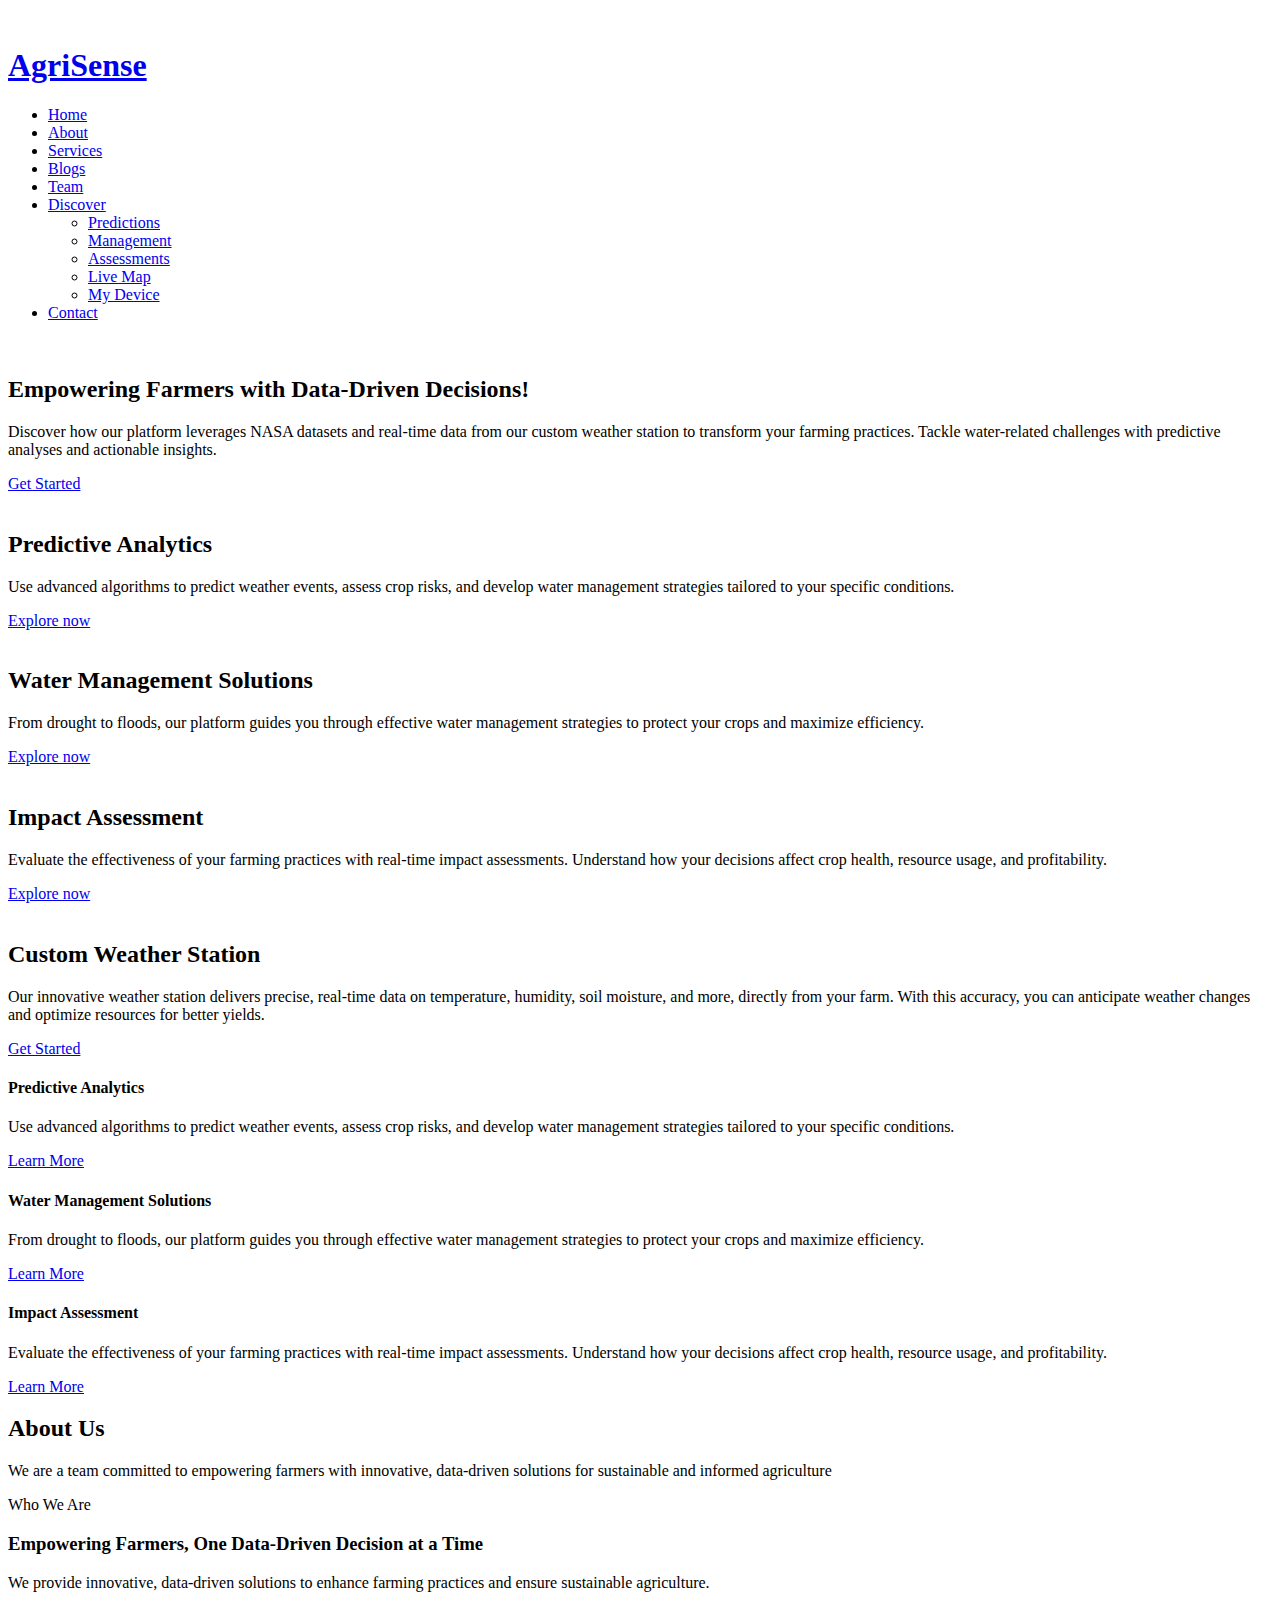
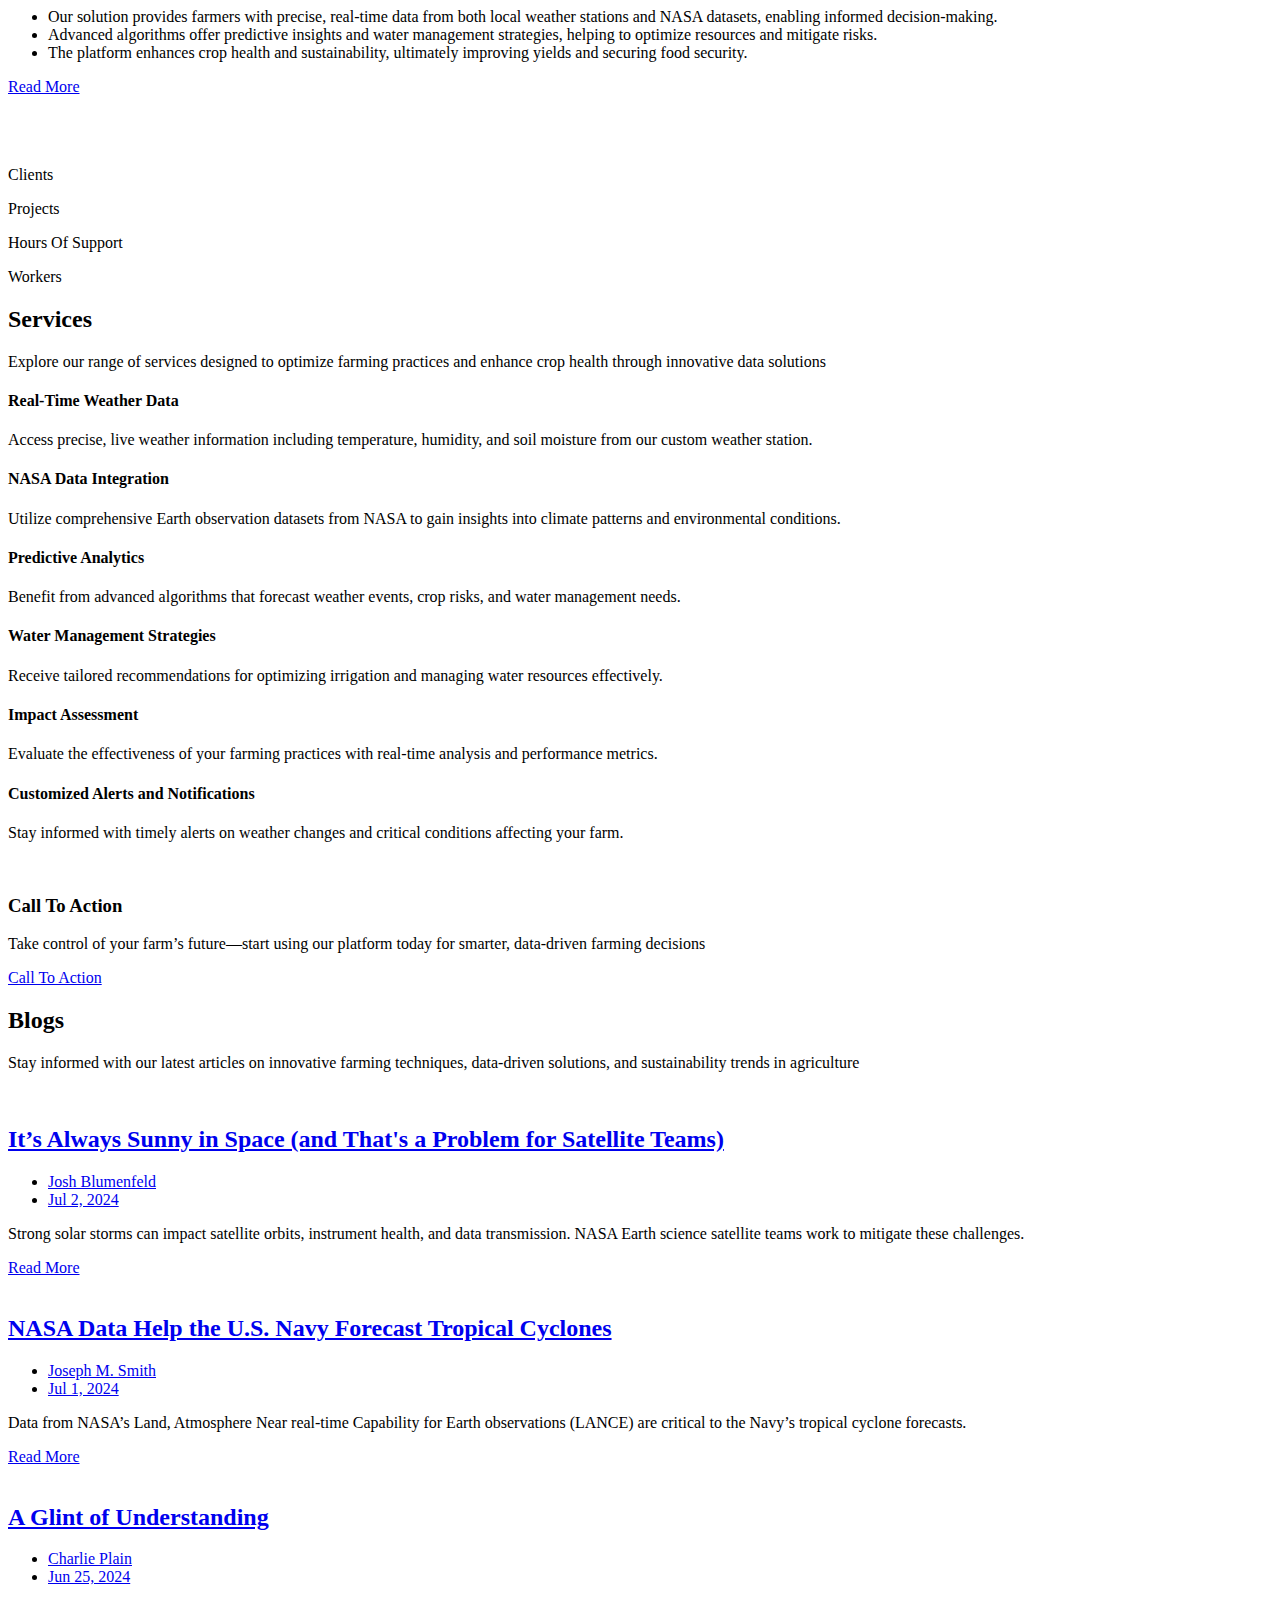
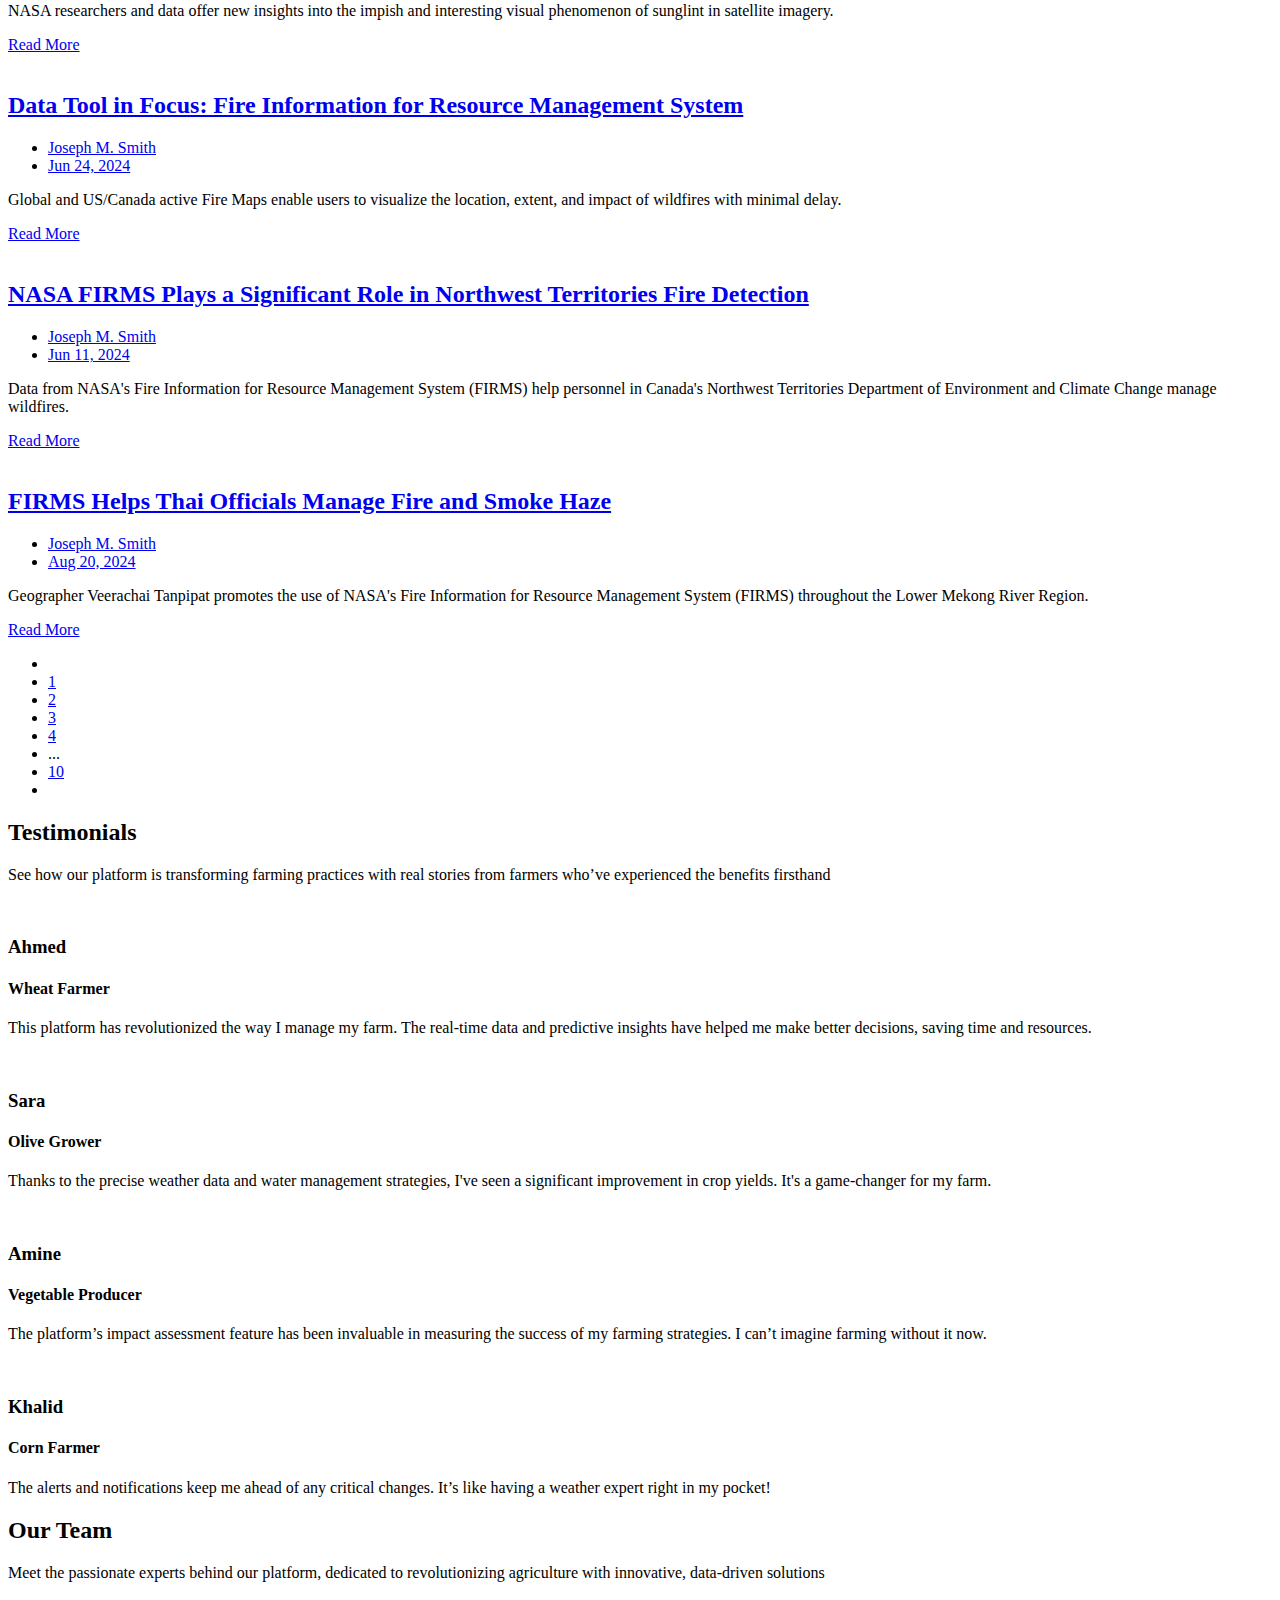
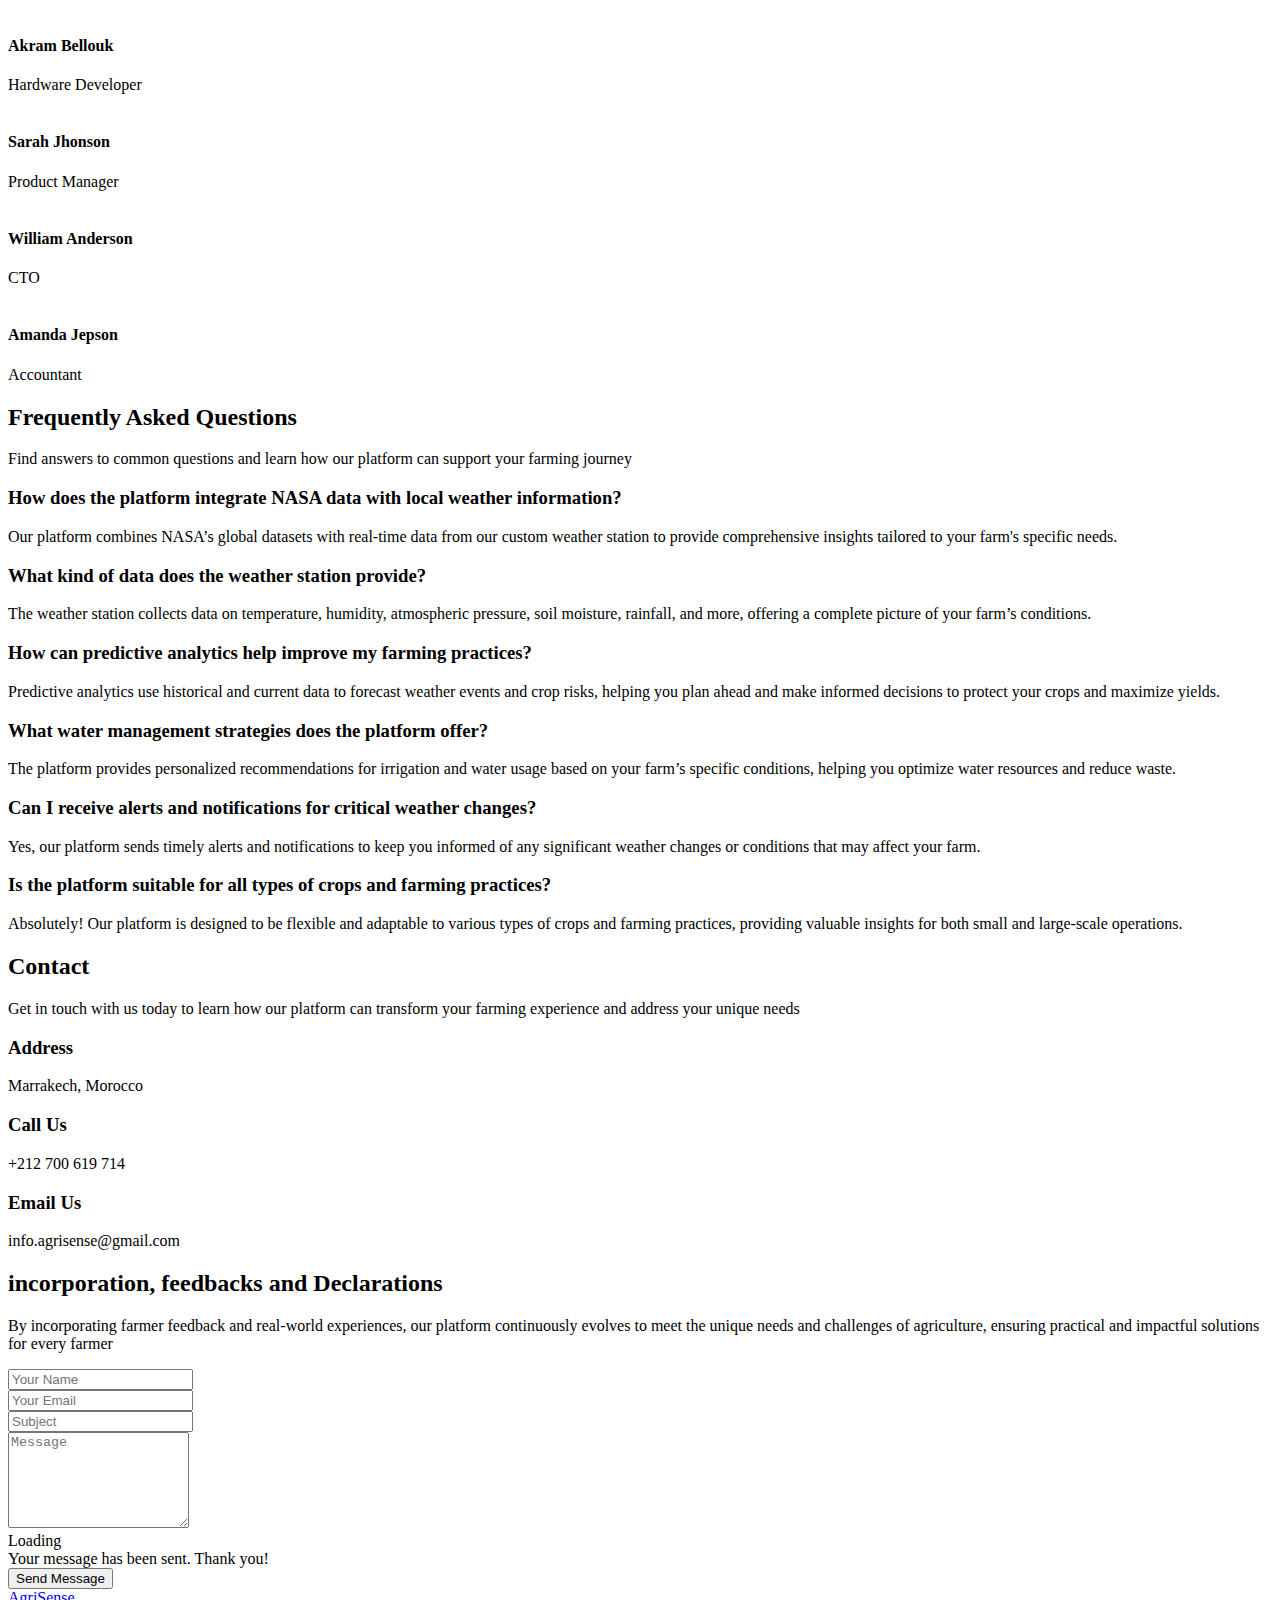
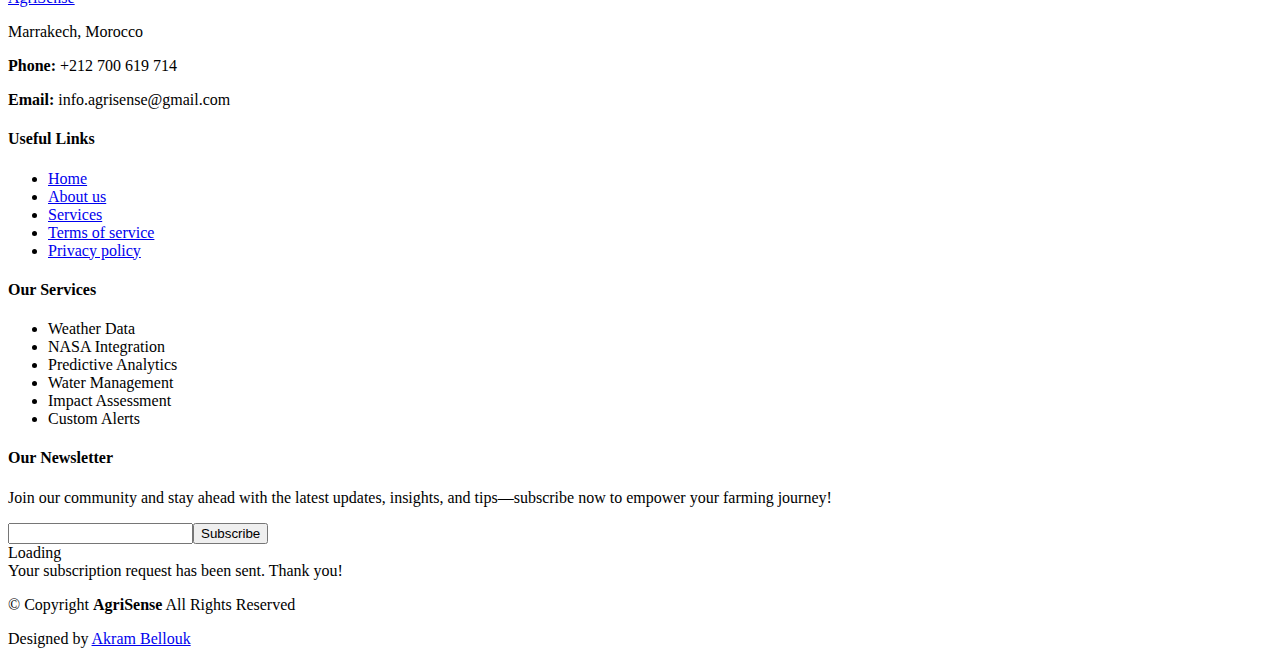
==== index.html @ b528f9bb "Add files via upload" ====
<!DOCTYPE html>
<html lang="en">

<head>
  <meta charset="utf-8">
  <meta content="width=device-width, initial-scale=1.0" name="viewport">
  <title>AgriSense</title>
  <meta name="description" content="">
  <meta name="keywords" content="">

  <!-- Favicons -->
  <link href="assets/img/favicon.png" rel="icon">
  <link href="assets/img/apple-touch-icon.png" rel="apple-touch-icon">

  <!-- Fonts -->
  <link href="https://fonts.googleapis.com" rel="preconnect">
  <link href="https://fonts.gstatic.com" rel="preconnect" crossorigin>
  <link href="https://fonts.googleapis.com/css2?family=Roboto:ital,wght@0,100;0,300;0,400;0,500;0,700;0,900;1,100;1,300;1,400;1,500;1,700;1,900&family=Poppins:ital,wght@0,100;0,200;0,300;0,400;0,500;0,600;0,700;0,800;0,900;1,100;1,200;1,300;1,400;1,500;1,600;1,700;1,800;1,900&family=Raleway:ital,wght@0,100;0,200;0,300;0,400;0,500;0,600;0,700;0,800;0,900;1,100;1,200;1,300;1,400;1,500;1,600;1,700;1,800;1,900&display=swap" rel="stylesheet">

  <!-- Vendor CSS Files -->
  <link href="assets/vendor/bootstrap/css/bootstrap.min.css" rel="stylesheet">
  <link href="assets/vendor/bootstrap-icons/bootstrap-icons.css" rel="stylesheet">
  <link href="assets/vendor/aos/aos.css" rel="stylesheet">
  <link href="assets/vendor/glightbox/css/glightbox.min.css" rel="stylesheet">
  <link href="assets/vendor/swiper/swiper-bundle.min.css" rel="stylesheet">

  <!-- Main CSS File -->
  <link href="assets/css/main.css" rel="stylesheet">

  <!-- =======================================================
  * Template Name: BizPage
  * Template URL: https://bootstrapmade.com/bizpage-bootstrap-business-template/
  * Updated: Aug 07 2024 with Bootstrap v5.3.3
  * Author: BootstrapMade.com
  * License: https://bootstrapmade.com/license/
  ======================================================== -->
</head>

<body class="index-page">

  <header id="header" class="header d-flex align-items-center fixed-top">
    <div class="container-fluid container-xl position-relative d-flex align-items-center justify-content-between">

      <a href="index.html" class="logo d-flex align-items-center">
        <!-- Uncomment the line below if you also wish to use an image logo -->
        <img src="assets/img/logo.png" alt="">
        <h1 class="sitename">AgriSense</h1>
      </a>

      <nav id="navmenu" class="navmenu">
        <ul>
          <li><a href="#hero" class="active">Home</a></li>
          <li><a href="#about">About</a></li>
          <li><a href="servicesde.html">Services</a></li>
          <li><a href="#blog">Blogs</a></li>
          <li><a href="#team">Team</a></li>
          <li class="dropdown"><a href="#"><span>Discover</span> <i class="bi bi-chevron-down toggle-dropdown"></i></a>
            <ul>
              <li><a href="portfolio-details.html">Predictions</a></li>          
              <li><a href="starter.html">Management</a></li>
              <li><a href="test.html">Assessments</a></li>
              <li><a href="service-details.html">Live Map</a></li>
              <li><a href="blog.html">My Device</a></li>
            </ul>
          </li>
          <li><a href="#contact">Contact</a></li>
        </ul>
        <i class="mobile-nav-toggle d-xl-none bi bi-list"></i>
      </nav>

    </div>
  </header>

  <main class="main">

    <!-- Hero Section -->
    <section id="hero" class="hero section dark-background">

      <div id="hero-carousel" class="carousel slide carousel-fade" data-bs-ride="carousel" data-bs-interval="5000">

        <div class="carousel-item active">
          <img src="assets/img/hero-carousel/hero-carousel-1.jpg" alt="">
          <div class="carousel-container">
            <h2>Empowering Farmers with Data-Driven Decisions!</h2>
            <p>Discover how our platform leverages NASA datasets and real-time data from our custom weather station to transform your farming practices. Tackle water-related challenges with predictive analyses and actionable insights.</p>
            <a href="#about" class="btn-get-started">Get Started</a>
          </div>
        </div><!-- End Carousel Item -->

        <div class="carousel-item">
          <img src="assets/img/hero-carousel/hero-carousel-13.jpg" alt="">
          <div class="carousel-container">
            <h2>Predictive Analytics</h2>
            <p>Use advanced algorithms to predict weather events, assess crop risks, and develop water management strategies tailored to your specific conditions.</p>
            <a href="portfolio-details.html" class="btn-get-started">Explore now</a>
          </div>
        </div><!-- End Carousel Item -->

        <div class="carousel-item">
          <img src="assets/img/hero-carousel/hero-carousel-14.jpg" alt="">
          <div class="carousel-container">
            <h2>Water Management Solutions</h2>
            <p>From drought to floods, our platform guides you through effective water management strategies to protect your crops and maximize efficiency.</p>
            <a href="starter.html" class="btn-get-started">Explore now</a>
          </div>
        </div><!-- End Carousel Item -->

        <div class="carousel-item">
          <img src="assets/img/hero-carousel/hero-carousel-15.jpg" alt="">
          <div class="carousel-container">
            <h2>Impact Assessment</h2>
            <p>Evaluate the effectiveness of your farming practices with real-time impact assessments. Understand how your decisions affect crop health, resource usage, and profitability.</p>
            <a href="test.html" class="btn-get-started">Explore now</a>
          </div>
        </div><!-- End Carousel Item -->


        <div class="carousel-item">
          <img src="assets/img/ag.jpg" alt="">
          <div class="carousel-container">
            <h2>Custom Weather Station</h2>
            <p>Our innovative weather station delivers precise, real-time data on temperature, humidity, soil moisture, and more, directly from your farm. With this accuracy, you can anticipate weather changes and optimize resources for better yields.</p>
            <a href="#featured-services" class="btn-get-started">Get Started</a>
          </div>
        </div><!-- End Carousel Item -->

        <a class="carousel-control-prev" href="#hero-carousel" role="button" data-bs-slide="prev">
          <span class="carousel-control-prev-icon bi bi-chevron-left" aria-hidden="true"></span>
        </a>

        <a class="carousel-control-next" href="#hero-carousel" role="button" data-bs-slide="next">
          <span class="carousel-control-next-icon bi bi-chevron-right" aria-hidden="true"></span>
        </a>

        <ol class="carousel-indicators"></ol>

      </div>

    </section><!-- /Hero Section -->

    <!-- Featured Services Section -->
    <section id="featured-services" class="featured-services section dark-background">

      <div class="container">

        <div class="row gy-4">

          <div class="col-lg-4 col-md-6 service-item d-flex" data-aos="fade-up" data-aos-delay="100">
            <div class="icon flex-shrink-0"><i class="bi bi-briefcase"></i></div>
            <div>
              <h4 class="title">Predictive Analytics</h4>
              <p class="description">Use advanced algorithms to predict weather events, assess crop risks, and develop water management strategies tailored to your specific conditions.</p>
              <a href="portfolio-details.html" class="readmore stretched-link"><span>Learn More</span><i class="bi bi-arrow-right"></i></a>
            </div>
          </div>
          <!-- End Service Item -->

          <div class="col-lg-4 col-md-6 service-item d-flex" data-aos="fade-up" data-aos-delay="250">
            <div class="icon flex-shrink-0"><i class="bi bi-card-checklist"></i></div>
            <div>
              <h4 class="title">Water Management Solutions</h4>
              <p class="description">From drought to floods, our platform guides you through effective water management strategies to protect your crops and maximize efficiency.</p>
              <a href="starter.html" class="readmore stretched-link"><span>Learn More</span><i class="far fa-calendar-check"></i></a>
            </div>
          </div><!-- End Service Item -->

          <div class="col-lg-4 col-md-6 service-item d-flex" data-aos="fade-up" data-aos-delay="350">
            <div class="icon flex-shrink-0"><i class="bi bi-bar-chart"></i></div>
            <div>
              <h4 class="title">Impact Assessment</h4>
              <p class="description">Evaluate the effectiveness of your farming practices with real-time impact assessments. Understand how your decisions affect crop health, resource usage, and profitability.</p>
              <a href="test.html" class="readmore stretched-link"><span>Learn More</span><i class="bi bi-arrow-right"></i></a>
            </div>
          </div><!-- End Service Item -->

        </div>

      </div>

    </section><!-- /Featured Services Section -->

    <!-- About Section -->
    <section id="about" class="about section">

      <!-- Section Title -->
      <div class="container section-title" data-aos="fade-up">
        <h2>About Us</h2>
        <p>We are a team committed to empowering farmers with innovative, data-driven solutions for sustainable and informed agriculture</p>
      </div><!-- End Section Title -->

      <div class="container">

        <div class="row gy-4">

          <div class="col-lg-6 content" data-aos="fade-up" data-aos-delay="100">
            <p class="who-we-are">Who We Are</p>
            <h3>Empowering Farmers, One Data-Driven Decision at a Time</h3>
            <p class="fst-italic">
              We provide innovative, data-driven solutions to enhance farming practices and ensure sustainable agriculture.
            </p>
            <ul>
              <li><i class="bi bi-check-circle"></i> <span>Our solution provides farmers with precise, real-time data from both local weather stations and NASA datasets, enabling informed decision-making.</span></li>
              <li><i class="bi bi-check-circle"></i> <span>Advanced algorithms offer predictive insights and water management strategies, helping to optimize resources and mitigate risks.</span></li>
              <li><i class="bi bi-check-circle"></i> <span>The platform enhances crop health and sustainability, ultimately improving yields and securing food security.</span></li>
            </ul>
            <a href="#" class="read-more"><span>Read More</span><i class="bi bi-arrow-right"></i></a>
          </div>

          <div class="col-lg-6 about-images" data-aos="fade-up" data-aos-delay="200">
            <div class="row gy-4">
              <div class="col-lg-6">
                <img src="assets/img/about-company-1.jpg" class="img-fluid" alt="">
              </div>
              <div class="col-lg-6">
                <div class="row gy-4">
                  <div class="col-lg-12">
                    <img src="assets/img/about-company-2.jpg" class="img-fluid" alt="">
                  </div>
                  <div class="col-lg-12">
                    <img src="assets/img/about-company-3.jpg" class="img-fluid" alt="">
                  </div>
                </div>
              </div>
            </div>

          </div>

        </div>

      </div>
    </section><!-- /About Section -->

    <!-- Stats Section -->
    <section id="stats" class="stats section light-background">

      <div class="container" data-aos="fade-up" data-aos-delay="100">

        <div class="row gy-4">

          <div class="col-lg-3 col-md-6">
            <div class="stats-item text-center w-100 h-100">
              <span data-purecounter-start="0" data-purecounter-end="1234" data-purecounter-duration="1" class="purecounter"></span>
              <p>Clients</p>
            </div>
          </div><!-- End Stats Item -->

          <div class="col-lg-3 col-md-6">
            <div class="stats-item text-center w-100 h-100">
              <span data-purecounter-start="0" data-purecounter-end="1" data-purecounter-duration="1" class="purecounter"></span>
              <p>Projects</p>
            </div>
          </div><!-- End Stats Item -->

          <div class="col-lg-3 col-md-6">
            <div class="stats-item text-center w-100 h-100">
              <span data-purecounter-start="0" data-purecounter-end="48" data-purecounter-duration="1" class="purecounter"></span>
              <p>Hours Of Support</p>
            </div>
          </div><!-- End Stats Item -->

          <div class="col-lg-3 col-md-6">
            <div class="stats-item text-center w-100 h-100">
              <span data-purecounter-start="0" data-purecounter-end="3" data-purecounter-duration="1" class="purecounter"></span>
              <p>Workers</p>
            </div>
          </div><!-- End Stats Item -->

        </div>

      </div>

    </section><!-- /Stats Section -->

    <!-- Services Section -->
    <section id="services" class="services section">

      <!-- Section Title -->
      <div class="container section-title" data-aos="fade-up">
        <h2>Services</h2>
        <p>Explore our range of services designed to optimize farming practices and enhance crop health through innovative data solutions</p>
      </div><!-- End Section Title -->

      <div class="container">

        <div class="row gy-4">

          <div class="col-md-6" data-aos="fade-up" data-aos-delay="100">
            <div class="service-item d-flex position-relative h-100">
              <i class="bi bi-clock icon flex-shrink-0"></i>
              <div>
                <h4 class="title"><a  class="stretched-link">Real-Time Weather Data  </a></h4>
                <p class="description"> Access precise, live weather information including temperature, humidity, and soil moisture from our custom weather station.</p>
              </div>
            </div>
          </div><!-- End Service Item -->

          <div class="col-md-6" data-aos="fade-up" data-aos-delay="200">
            <div class="service-item d-flex position-relative h-100">
              <i class="bi bi-binoculars icon flex-shrink-0"></i>
              <div>
                <h4 class="title"><a  class="stretched-link">NASA Data Integration</a></h4>
                <p class="description">  Utilize comprehensive Earth observation datasets from NASA to gain insights into climate patterns and environmental conditions.</p>
              </div>
            </div>
          </div><!-- End Service Item -->

          <div class="col-md-6" data-aos="fade-up" data-aos-delay="300">
            <div class="service-item d-flex position-relative h-100">
              <i class="bi bi-bar-chart icon flex-shrink-0"></i>
              <div>
                <h4 class="title"><a  class="stretched-link">Predictive Analytics</a></h4>
                <p class="description">Benefit from advanced algorithms that forecast weather events, crop risks, and water management needs.</p>
              </div>
            </div>
          </div><!-- End Service Item -->

          <div class="col-md-6" data-aos="fade-up" data-aos-delay="400">
            <div class="service-item d-flex position-relative h-100">
              <i class="bi bi-card-checklist icon flex-shrink-0"></i>
              <div>
                <h4 class="title"><a  class="stretched-link">Water Management Strategies</a></h4>
                <p class="description"> Receive tailored recommendations for optimizing irrigation and managing water resources effectively.</p>
              </div>
            </div>
          </div><!-- End Service Item -->

          <div class="col-md-6" data-aos="fade-up" data-aos-delay="500">
            <div class="service-item d-flex position-relative h-100">
              <i class="bi bi-briefcase icon flex-shrink-0"></i>
              <div>
                <h4 class="title"><a  class="stretched-link"> Impact Assessment</a></h4>
                <p class="description"> Evaluate the effectiveness of your farming practices with real-time analysis and performance metrics.</p>
              </div>
            </div>
          </div><!-- End Service Item -->

          <div class="col-md-6" data-aos="fade-up" data-aos-delay="600">
            <div class="service-item d-flex position-relative h-100">
              <i class="bi bi-bell icon flex-shrink-0"></i>
              <div>
                <h4 class="title"><a  class="stretched-link">Customized Alerts and Notifications</a></h4>
                <p class="description">  Stay informed with timely alerts on weather changes and critical conditions affecting your farm.</p>
              </div>
            </div>
          </div><!-- End Service Item -->

        </div>

      </div>

    </section><!-- /Services Section -->

    <!-- Call To Action Section -->
    <section id="call-to-action" class="call-to-action section dark-background">

      <img src="assets/img/cta-bg.jpg" alt="">

      <div class="container">
        <div class="row justify-content-center" data-aos="zoom-in" data-aos-delay="100">
          <div class="col-xl-10">
            <div class="text-center">
              <h3>Call To Action</h3>
              <p>Take control of your farm’s future—start using our platform today for smarter, data-driven farming decisions</p>
              <a class="cta-btn" href="servicesde.html">Call To Action</a>
            </div>
          </div>
        </div>
      </div>

    </section><!-- /Call To Action Section -->



    





    <main class="main">
      <section id="blog" class="blog section">
       <!-- Section Title -->
       <div class="container section-title" data-aos="fade-up">
        <h2>Blogs</h2>
        <p>Stay informed with our latest articles on innovative farming techniques, data-driven solutions, and sustainability trends in agriculture</p>
      </div><!-- End Section Title -->
  
      <!-- Blog Posts Section -->

  
        <div class="container">
          <div class="row gy-4">
  
            <div class="col-lg-4">
              <article class="d-flex flex-column">
  
                <div class="post-img">
                  <img src="assets/img/blog/blog-1.jpg" alt="" class="img-fluid">
                </div>
  
                <h2 class="title">
                  <a href="https://www.earthdata.nasa.gov/learn/articles/sun-satellite-interactions">It’s Always Sunny in Space (and That's a Problem for Satellite Teams)</a>
                </h2>
  
                <div class="meta-top">
                  <ul>
                    <li class="d-flex align-items-center"><i class="bi bi-person"></i> <a href="https://www.earthdata.nasa.gov/learn/articles/sun-satellite-interactions">Josh Blumenfeld</a></li>
                    <li class="d-flex align-items-center"><i class="bi bi-clock"></i> <a href="https://www.earthdata.nasa.gov/learn/articles/sun-satellite-interactions"><time datetime="2022-01-01">Jul 2, 2024</time></a></li>
                  </ul>
                </div>
  
                <div class="content">
                  <p>
                    Strong solar storms can impact satellite orbits, instrument health, and data transmission. NASA Earth science satellite teams work to mitigate these challenges.
                  </p>
                </div>
  
                <div class="read-more mt-auto align-self-end">
                  <a href="https://www.earthdata.nasa.gov/learn/articles/sun-satellite-interactions">Read More</a>
                </div>
  
              </article>
            </div><!-- End post list item -->
  
            <div class="col-lg-4">
              <article class="d-flex flex-column">
  
                <div class="post-img">
                  <img src="assets/img/blog/blog-2.jpg" alt="" class="img-fluid">
                </div>
  
                <h2 class="title">
                  <a href="https://www.earthdata.nasa.gov/learn/data-chats/nrt-navy-cyclone-tracking">NASA Data Help the U.S. Navy Forecast Tropical Cyclones</a>
                </h2>
  
                <div class="meta-top">
                  <ul>
                    <li class="d-flex align-items-center"><i class="bi bi-person"></i> <a href="https://www.earthdata.nasa.gov/learn/data-chats/nrt-navy-cyclone-tracking">Joseph M. Smith</a></li>
                    <li class="d-flex align-items-center"><i class="bi bi-clock"></i> <a href="https://www.earthdata.nasa.gov/learn/data-chats/nrt-navy-cyclone-tracking"><time datetime="2022-01-01">Jul 1, 2024</time></a></li>
                  </ul>
                </div>
  
                <div class="content">
                  <p>
                    Data from NASA’s Land, Atmosphere Near real-time Capability for Earth observations (LANCE) are critical to the Navy’s tropical cyclone forecasts.
                  </p>
                </div>
  
                <div class="read-more mt-auto align-self-end">
                  <a href="https://www.earthdata.nasa.gov/learn/data-chats/nrt-navy-cyclone-tracking">Read More</a>
                </div>
  
              </article>
            </div><!-- End post list item -->
  
            <div class="col-lg-4">
              <article class="d-flex flex-column">
  
                <div class="post-img">
                  <img src="assets/img/blog/blog-3.jpg" alt="" class="img-fluid">
                </div>
  
                <h2 class="title">
                  <a href="https://www.earthdata.nasa.gov/learn/articles/epic-sunglint-data-product">A Glint of Understanding</a>
                </h2>
  
                <div class="meta-top">
                  <ul>
                    <li class="d-flex align-items-center"><i class="bi bi-person"></i> <a href="https://www.earthdata.nasa.gov/learn/articles/epic-sunglint-data-product">Charlie Plain</a></li>
                    <li class="d-flex align-items-center"><i class="bi bi-clock"></i> <a href="https://www.earthdata.nasa.gov/learn/articles/epic-sunglint-data-product"><time datetime="2022-01-01">Jun 25, 2024</time></a></li>
                  </ul>
                </div>
  
                <div class="content">
                  <p>
                    NASA researchers and data offer new insights into the impish and interesting visual phenomenon of sunglint in satellite imagery.
                  </p>
                </div>
  
                <div class="read-more mt-auto align-self-end">
                  <a href="https://www.earthdata.nasa.gov/learn/articles/epic-sunglint-data-product">Read More</a>
                </div>
  
              </article>
            </div><!-- End post list item -->
  
            <div class="col-lg-4">
              <article class="d-flex flex-column">
  
                <div class="post-img">
                  <img src="assets/img/blog/blog-4.jpg" alt="" class="img-fluid">
                </div>
  
                <h2 class="title">
                  <a href="https://www.earthdata.nasa.gov/learn/articles/firms-data-tool-focus">Data Tool in Focus: Fire Information for Resource Management System</a>
                </h2>
  
                <div class="meta-top">
                  <ul>
                    <li class="d-flex align-items-center"><i class="bi bi-person"></i> <a href="https://www.earthdata.nasa.gov/learn/articles/firms-data-tool-focus">Joseph M. Smith</a></li>
                    <li class="d-flex align-items-center"><i class="bi bi-clock"></i> <a href="https://www.earthdata.nasa.gov/learn/articles/firms-data-tool-focus"><time datetime="2022-01-01">Jun 24, 2024</time></a></li>
                  </ul>
                </div>
  
                <div class="content">
                  <p>
                    Global and US/Canada active Fire Maps enable users to visualize the location, extent, and impact of wildfires with minimal delay.
                  </p>
                </div>
  
                <div class="read-more mt-auto align-self-end">
                  <a href="https://www.earthdata.nasa.gov/learn/articles/firms-data-tool-focus">Read More</a>
                </div>
  
              </article>
            </div><!-- End post list item -->
  
            <div class="col-lg-4">
              <article class="d-flex flex-column">
  
                <div class="post-img">
                  <img src="assets/img/blog/blog-5.jpg" alt="" class="img-fluid">
                </div>
  
                <h2 class="title">
                  <a href="https://www.earthdata.nasa.gov/learn/articles/firms-plays-significant-role-in-nwt-fire-detection">NASA FIRMS Plays a Significant Role in Northwest Territories Fire Detection</a>
                </h2>
  
                <div class="meta-top">
                  <ul>
                    <li class="d-flex align-items-center"><i class="bi bi-person"></i> <a href="https://www.earthdata.nasa.gov/learn/articles/firms-plays-significant-role-in-nwt-fire-detection">Joseph M. Smith</a></li>
                    <li class="d-flex align-items-center"><i class="bi bi-clock"></i> <a href="https://www.earthdata.nasa.gov/learn/articles/firms-plays-significant-role-in-nwt-fire-detection"><time datetime="2022-01-01">Jun 11, 2024</time></a></li>
                  </ul>
                </div>
  
                <div class="content">
                  <p>
                    Data from NASA's Fire Information for Resource Management System (FIRMS) help personnel in Canada's Northwest Territories Department of Environment and Climate Change manage wildfires.
                </div>
  
                <div class="read-more mt-auto align-self-end">
                  <a href="https://www.earthdata.nasa.gov/learn/articles/firms-plays-significant-role-in-nwt-fire-detection">Read More</a>
                </div>
  
              </article>
            </div><!-- End post list item -->
  
            <div class="col-lg-4">
              <article class="d-flex flex-column">
  
                <div class="post-img">
                  <img src="assets/img/blog/blog-6.jpg" alt="" class="img-fluid">
                </div>
  
                <h2 class="title">
                  <a href="https://www.earthdata.nasa.gov/learn/articles/firms-helps-thai-officials-manage-fire-smoke">FIRMS Helps Thai Officials Manage Fire and Smoke Haze</a>
                </h2>
  
                <div class="meta-top">
                  <ul>
                    <li class="d-flex align-items-center"><i class="bi bi-person"></i> <a href="https://www.earthdata.nasa.gov/learn/articles/firms-helps-thai-officials-manage-fire-smoke">Joseph M. Smith</a></li>
                    <li class="d-flex align-items-center"><i class="bi bi-clock"></i> <a href="https://www.earthdata.nasa.gov/learn/articles/firms-helps-thai-officials-manage-fire-smoke"><time datetime="2022-01-01">Aug 20, 2024</time></a></li>
                  </ul>
                </div>
  
                <div class="content">
                  <p>
                    Geographer Veerachai Tanpipat promotes the use of NASA's Fire Information for Resource Management System (FIRMS) throughout the Lower Mekong River Region.
                  </p>
                </div>
  
                <div class="read-more mt-auto align-self-end">
                  <a href="https://www.earthdata.nasa.gov/learn/articles/firms-helps-thai-officials-manage-fire-smoke">Read More</a>
                </div>
  
              </article>
            </div><!-- End post list item -->
  
          </div>
        </div>
  
      </section><!-- /Blog Posts Section -->
  
      <!-- Blog Pagination Section -->
      <section id="blog-pagination" class="blog-pagination section">
  
        <div class="container">
          <div class="d-flex justify-content-center">
            <ul>
              <li><a href="#"><i class="bi bi-chevron-left"></i></a></li>
              <li><a href="#" class="active">1</a></li>
              <li><a href="#">2</a></li>
              <li><a href="#">3</a></li>
              <li><a href="#">4</a></li>
              <li>...</li>
              <li><a href="#">10</a></li>
              <li><a href="#"><i class="bi bi-chevron-right"></i></a></li>
            </ul>
          </div>
        </div>
  
      </section><!-- /Blog Pagination Section -->
  
    </main>



<!-- Testimonials Section -->
<section id="testimonials" class="testimonials section">

  <!-- Section Title -->
  <div class="container section-title" data-aos="fade-up">
    <h2>Testimonials</h2>
    <p>See how our platform is transforming farming practices with real stories from farmers who’ve experienced the benefits firsthand</p>
  </div><!-- End Section Title -->

  <div class="container" data-aos="fade-up" data-aos-delay="100">

    <div class="swiper init-swiper">
      <script type="application/json" class="swiper-config">
        {
          "loop": true,
          "speed": 600,
          "autoplay": {
            "delay": 5000
          },
          "slidesPerView": "auto",
          "pagination": {
            "el": ".swiper-pagination",
            "type": "bullets",
            "clickable": true
          }
        }
      </script>
      <div class="swiper-wrapper">

        <div class="swiper-slide">
          <div class="testimonial-item">
            <img src="assets/img/testimonials/testimonials-5.jpg" class="testimonial-img" alt="">
            <h3>Ahmed</h3>
            <h4>Wheat Farmer</h4>
            <div class="stars">
              <i class="bi bi-star-fill"></i><i class="bi bi-star-fill"></i><i class="bi bi-star-fill"></i><i class="bi bi-star-fill"></i><i class="bi bi-star-fill"></i>
            </div>
            <p>
              <i class="bi bi-quote quote-icon-left"></i>
              <span>This platform has revolutionized the way I manage my farm. The real-time data and predictive insights have helped me make better decisions, saving time and resources.</span>
              <i class="bi bi-quote quote-icon-right"></i>
            </p>
          </div>
        </div><!-- End testimonial item -->

        <div class="swiper-slide">
          <div class="testimonial-item">
            <img src="assets/img/testimonials/testimonials-3.jpg" class="testimonial-img" alt="">
            <h3>Sara</h3>
            <h4>Olive Grower</h4>
            <div class="stars">
              <i class="bi bi-star-fill"></i><i class="bi bi-star-fill"></i><i class="bi bi-star-fill"></i><i class="bi bi-star-fill"></i><i class="bi bi-star-fill"></i>
            </div>
            <p>
              <i class="bi bi-quote quote-icon-left"></i>
              <span>Thanks to the precise weather data and water management strategies, I've seen a significant improvement in crop yields. It's a game-changer for my farm.</span>
              <i class="bi bi-quote quote-icon-right"></i>
            </p>
          </div>
        </div><!-- End testimonial item -->

      
        <div class="swiper-slide">
          <div class="testimonial-item">
            <img src="assets/img/testimonials/testimonials-4.jpg" class="testimonial-img" alt="">
            <h3>Amine</h3>
            <h4>Vegetable Producer</h4>
            <div class="stars">
              <i class="bi bi-star-fill"></i><i class="bi bi-star-fill"></i><i class="bi bi-star-fill"></i><i class="bi bi-star-fill"></i><i class="bi bi-star-fill"></i>
            </div>
            <p>
              <i class="bi bi-quote quote-icon-left"></i>
              <span>The platform’s impact assessment feature has been invaluable in measuring the success of my farming strategies. I can’t imagine farming without it now.</span>
              <i class="bi bi-quote quote-icon-right"></i>
            </p>
          </div>
        </div><!-- End testimonial item -->

        <div class="swiper-slide">
          <div class="testimonial-item">
            <img src="assets/img/testimonials/testimonials-5.jpg" class="testimonial-img" alt="">
            <h3>Khalid</h3>
            <h4>Corn Farmer</h4>
            <div class="stars">
              <i class="bi bi-star-fill"></i><i class="bi bi-star-fill"></i><i class="bi bi-star-fill"></i><i class="bi bi-star-fill"></i><i class="bi bi-star-fill"></i>
            </div>
            <p>
              <i class="bi bi-quote quote-icon-left"></i>
              <span>The alerts and notifications keep me ahead of any critical changes. It’s like having a weather expert right in my pocket!</span>
              <i class="bi bi-quote quote-icon-right"></i>
            </p>
          </div>
        </div><!-- End testimonial item -->

      </div>
      <div class="swiper-pagination"></div>
    </div>

  </div>

</section><!-- /Testimonials Section -->



    <!-- Team Section -->
    <section id="team" class="team section">

      <!-- Section Title -->
      <div class="container section-title" data-aos="fade-up">
        <h2>Our Team</h2>
        <p>Meet the passionate experts behind our platform, dedicated to revolutionizing agriculture with innovative, data-driven solutions</p>
      </div><!-- End Section Title -->

      <div class="container">

        <div class="row gy-4">

          <div class="col-lg-3 col-md-6" data-aos="fade-up" data-aos-delay="100">
            <div class="member">
              <img src="assets/img/team/team-1.png" class="img-fluid" alt="">
              <div class="member-info">
                <div class="member-info-content">
                  <h4>Akram Bellouk</h4>
                  <span>Hardware Developer</span>
                  <div class="social">
                    <a href=""><i class="bi bi-twitter-x"></i></a>
                    <a href=""><i class="bi bi-facebook"></i></a>
                    <a href=""><i class="bi bi-instagram"></i></a>
                    <a href=""><i class="bi bi-linkedin"></i></a>
                  </div>
                </div>
              </div>
            </div>
          </div><!-- End Team Member -->

          <div class="col-lg-3 col-md-6" data-aos="fade-up" data-aos-delay="200">
            <div class="member">
              <img src="assets/img/team/team-2.jpg" class="img-fluid" alt="">
              <div class="member-info">
                <div class="member-info-content">
                  <h4>Sarah Jhonson</h4>
                  <span>Product Manager</span>
                  <div class="social">
                    <a href=""><i class="bi bi-twitter-x"></i></a>
                    <a href=""><i class="bi bi-facebook"></i></a>
                    <a href=""><i class="bi bi-instagram"></i></a>
                    <a href=""><i class="bi bi-linkedin"></i></a>
                  </div>
                </div>
              </div>
            </div>
          </div><!-- End Team Member -->

          <div class="col-lg-3 col-md-6" data-aos="fade-up" data-aos-delay="300">
            <div class="member">
              <img src="assets/img/team/team-3.jpg" class="img-fluid" alt="">
              <div class="member-info">
                <div class="member-info-content">
                  <h4>William Anderson</h4>
                  <span>CTO</span>
                  <div class="social">
                    <a href=""><i class="bi bi-twitter-x"></i></a>
                    <a href=""><i class="bi bi-facebook"></i></a>
                    <a href=""><i class="bi bi-instagram"></i></a>
                    <a href=""><i class="bi bi-linkedin"></i></a>
                  </div>
                </div>
              </div>
            </div>
          </div><!-- End Team Member -->

          <div class="col-lg-3 col-md-6" data-aos="fade-up" data-aos-delay="400">
            <div class="member">
              <img src="assets/img/team/team-4.jpg" class="img-fluid" alt="">
              <div class="member-info">
                <div class="member-info-content">
                  <h4>Amanda Jepson</h4>
                  <span>Accountant</span>
                  <div class="social">
                    <a href=""><i class="bi bi-twitter-x"></i></a>
                    <a href=""><i class="bi bi-facebook"></i></a>
                    <a href=""><i class="bi bi-instagram"></i></a>
                    <a href=""><i class="bi bi-linkedin"></i></a>
                  </div>
                </div>
              </div>
            </div>
          </div><!-- End Team Member -->

        </div>

      </div>

    </section><!-- /Team Section -->

    
    <!-- Faq Section -->
    <section id="faq" class="faq section light-background">

      <!-- Section Title -->
      <div class="container section-title" data-aos="fade-up">
        <h2>Frequently Asked Questions</h2>
        <p>Find answers to common questions and learn how our platform can support your farming journey</p>
      </div><!-- End Section Title -->

      <div class="container">

        <div class="row">

          <div class="col-lg-6" data-aos="fade-up" data-aos-delay="100">

            <div class="faq-container">

              <div class="faq-item">
                <h3>How does the platform integrate NASA data with local weather information?</h3>
                <div class="faq-content">
                  <p>Our platform combines NASA’s global datasets with real-time data from our custom weather station to provide comprehensive insights tailored to your farm's specific needs.</p>
                </div>
                <i class="faq-toggle bi bi-chevron-right"></i>
              </div><!-- End Faq item-->

              <div class="faq-item">
                <h3> What kind of data does the weather station provide?</h3>
                <div class="faq-content">
                  <p>The weather station collects data on temperature, humidity, atmospheric pressure, soil moisture, rainfall, and more, offering a complete picture of your farm’s conditions.</p>
                </div>
                <i class="faq-toggle bi bi-chevron-right"></i>
              </div><!-- End Faq item-->

              <div class="faq-item">
                <h3>How can predictive analytics help improve my farming practices?</h3>
                <div class="faq-content">
                  <p> Predictive analytics use historical and current data to forecast weather events and crop risks, helping you plan ahead and make informed decisions to protect your crops and maximize yields.</p>
                </div>
                <i class="faq-toggle bi bi-chevron-right"></i>
              </div><!-- End Faq item-->

            </div>

          </div><!-- End Faq Column-->

          <div class="col-lg-6" data-aos="fade-up" data-aos-delay="200">

            <div class="faq-container">

              <div class="faq-item">
                <h3> What water management strategies does the platform offer?</h3>
                <div class="faq-content">
                  <p> The platform provides personalized recommendations for irrigation and water usage based on your farm’s specific conditions, helping you optimize water resources and reduce waste.</p>
                </div>
                <i class="faq-toggle bi bi-chevron-right"></i>
              </div><!-- End Faq item-->

              <div class="faq-item">
                <h3>Can I receive alerts and notifications for critical weather changes?</h3>
                <div class="faq-content">
                  <p>Yes, our platform sends timely alerts and notifications to keep you informed of any significant weather changes or conditions that may affect your farm.</p>
                </div>
                <i class="faq-toggle bi bi-chevron-right"></i>
              </div><!-- End Faq item-->

              <div class="faq-item">
                <h3> Is the platform suitable for all types of crops and farming practices?</h3>
                <div class="faq-content">
                  <p>Absolutely! Our platform is designed to be flexible and adaptable to various types of crops and farming practices, providing valuable insights for both small and large-scale operations.</p>
                </div>
                <i class="faq-toggle bi bi-chevron-right"></i>
              </div><!-- End Faq item-->

            </div>

          </div><!-- End Faq Column-->

        </div>
       
      </div>

    </section><!-- /Faq Section -->

    <!-- Contact Section -->
    <section id="contact" class="contact section">

      <!-- Section Title -->
      <div class="container section-title" data-aos="fade-up">
        <h2>Contact</h2>
        <p>Get in touch with us today to learn how our platform can transform your farming experience and address your unique needs</p>
      </div><!-- End Section Title -->

      <div class="container" data-aos="fade-up" data-aos-delay="100">

        <div class="row gy-4" data-aos="fade-up" data-aos-delay="200">

          <div class="col-lg-4">
            <div class="info-item d-flex flex-column justify-content-center align-items-center">
              <i class="bi bi-geo-alt"></i>
              <h3>Address</h3>
              <p>Marrakech, Morocco</p>
            </div>
          </div><!-- End Info Item -->

          <div class="col-lg-4">
            <div class="info-item d-flex flex-column justify-content-center align-items-center info-item-borders">
              <i class="bi bi-telephone"></i>
              <h3>Call Us</h3>
              <p>+212 700 619 714</p>
            </div>
          </div><!-- End Info Item -->

          <div class="col-lg-4">
            <div class="info-item d-flex flex-column justify-content-center align-items-center">
              <i class="bi bi-envelope"></i>
              <h3>Email Us</h3>
              <p>info.agrisense@gmail.com</p>
            </div>
          </div><!-- End Info Item -->

        </div>
        <!-- Section Title -->
<div class="container section-title" data-aos="fade-up">
  <h2></h2>
  <p></p>
</div><!-- End Section Title -->
<!-- Section Title -->
<div class="container section-title" data-aos="fade-up">
  <h2>incorporation, feedbacks and Declarations</h2>
  <p>By incorporating farmer feedback and real-world experiences, our platform continuously evolves to meet the unique needs and challenges of agriculture, ensuring practical and impactful solutions for every farmer</p>
</div><!-- End Section Title -->
        <form action="forms/contact.php" method="post" class="php-email-form" data-aos="fade-up" data-aos-delay="300">
          <div class="row gy-4">

            <div class="col-md-6">
              <input type="text" name="name" class="form-control" placeholder="Your Name" required="">
            </div>

            <div class="col-md-6 ">
              <input type="email" class="form-control" name="email" placeholder="Your Email" required="">
            </div>

            <div class="col-md-12">
              <input type="text" class="form-control" name="subject" placeholder="Subject" required="">
            </div>

            <div class="col-md-12">
              <textarea class="form-control" name="message" rows="6" placeholder="Message" required=""></textarea>
            </div>

            <div class="col-md-12 text-center">
              <div class="loading">Loading</div>
              <div class="error-message"></div>
              <div class="sent-message">Your message has been sent. Thank you!</div>

              <button type="submit">Send Message</button>
            </div>

          </div>
        </form><!-- End Contact Form -->

      </div>

    </section><!-- /Contact Section -->

  </main>

  <footer id="footer" class="footer dark-background">

    <div class="container footer-top">
      <div class="row gy-4">
        <div class="col-lg-4 col-md-6 footer-about">
          <a href="index.html" class="logo d-flex align-items-center">
            <span class="sitename">AgriSense</span>
          </a>
          <div class="footer-contact pt-3">
            <p></p>
            <p>Marrakech, Morocco</p>
            <p class="mt-3"><strong>Phone:</strong> <span>+212 700 619 714</span></p>
            <p><strong>Email:</strong> <span>info.agrisense@gmail.com</span></p>
          </div>
          <div class="social-links d-flex mt-4">
            <a href=""><i class="bi bi-twitter-x"></i></a>
            <a href=""><i class="bi bi-facebook"></i></a>
            <a href=""><i class="bi bi-instagram"></i></a>
            <a href=""><i class="bi bi-linkedin"></i></a>
          </div>
        </div>

        <div class="col-lg-2 col-md-3 footer-links">
          <h4>Useful Links</h4>
          <ul>
            <li><a href="#hero">Home</a></li>
            <li><a href="#about">About us</a></li>
            <li><a href="#services">Services</a></li>
            <li><a href="#">Terms of service</a></li>
            <li><a href="#">Privacy policy</a></li>
          </ul>
        </div>

        <div class="col-lg-2 col-md-3 footer-links">
          <h4>Our Services</h4>
          <ul>
            <li><a>Weather Data</a></li>
            <li><a>NASA Integration</a></li>
            <li><a>Predictive Analytics</a></li>
            <li><a>Water Management</a></li>
            <li><a>Impact Assessment</a></li>
            <li><a>Custom Alerts</a></li>
          </ul>
        </div>

        <div class="col-lg-4 col-md-12 footer-newsletter">
          <h4>Our Newsletter</h4>
          <p>Join our community and stay ahead with the latest updates, insights, and tips—subscribe now to empower your farming journey!</p>
          <form action="forms/newsletter.php" method="post" class="php-email-form">
            <div class="newsletter-form"><input type="email" name="email"><input type="submit" value="Subscribe"></div>
            <div class="loading">Loading</div>
            <div class="error-message"></div>
            <div class="sent-message">Your subscription request has been sent. Thank you!</div>
          </form>
        </div>

      </div>
    </div>

    <div class="container copyright text-center mt-4">
      <p>© <span>Copyright</span> <strong class="px-1 sitename">AgriSense</strong> <span>All Rights Reserved</span></p>
      <div class="credits">
        <!-- All the links in the footer should remain intact. -->
        <!-- You can delete the links only if you've purchased the pro version. -->
        <!-- Licensing information: https://bootstrapmade.com/license/ -->
        <!-- Purchase the pro version with working PHP/AJAX contact form: [buy-url] -->
        Designed by <a href="https://www.akram.bond">Akram Bellouk</a>
      </div>
    </div>

  </footer>

  <!-- Scroll Top -->
  <a href="#" id="scroll-top" class="scroll-top d-flex align-items-center justify-content-center"><i class="bi bi-arrow-up-short"></i></a>

  <!-- Preloader -->
  <div id="preloader"></div>

  <!-- Vendor JS Files -->
  <script src="assets/vendor/bootstrap/js/bootstrap.bundle.min.js"></script>
  <script src="assets/vendor/php-email-form/validate.js"></script>
  <script src="assets/vendor/aos/aos.js"></script>
  <script src="assets/vendor/purecounter/purecounter_vanilla.js"></script>
  <script src="assets/vendor/glightbox/js/glightbox.min.js"></script>
  <script src="assets/vendor/imagesloaded/imagesloaded.pkgd.min.js"></script>
  <script src="assets/vendor/isotope-layout/isotope.pkgd.min.js"></script>
  <script src="assets/vendor/swiper/swiper-bundle.min.js"></script>

  <!-- Main JS File -->
  <script src="assets/js/main.js"></script>

</body>

</html>
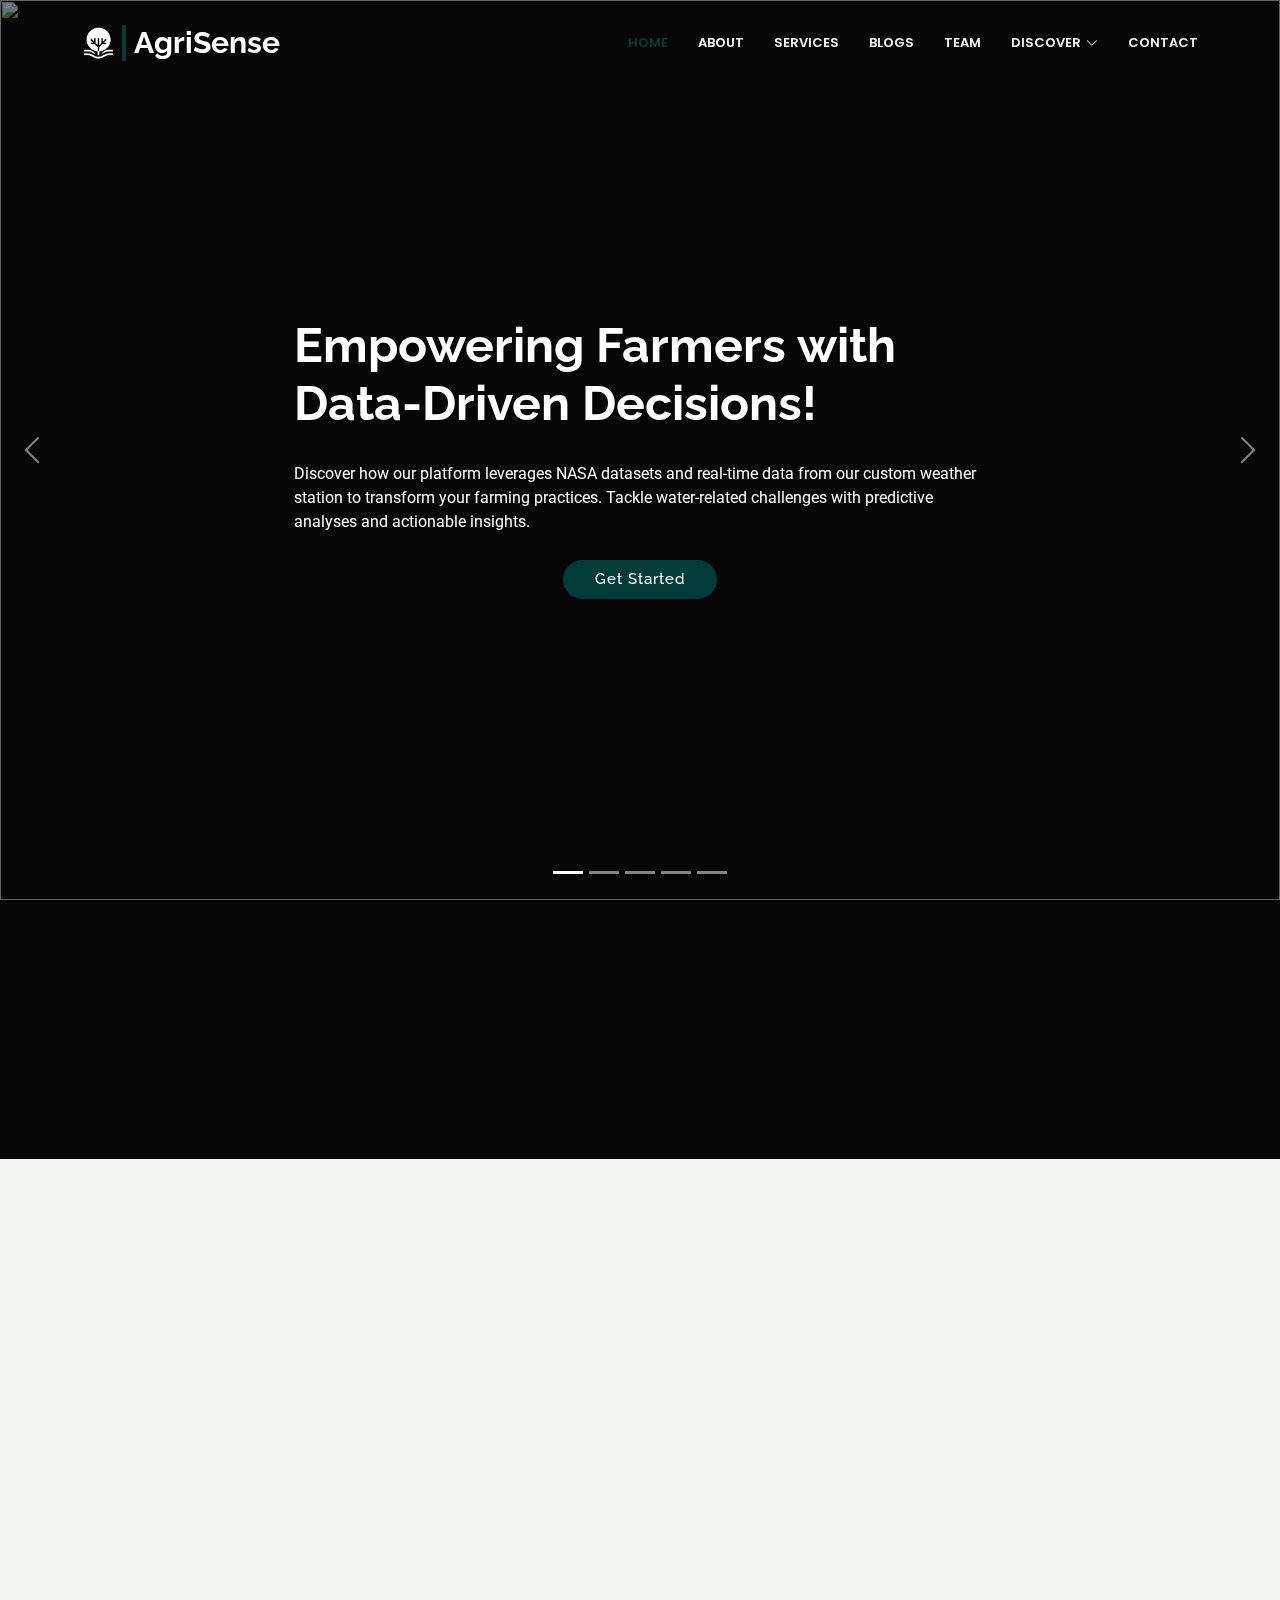
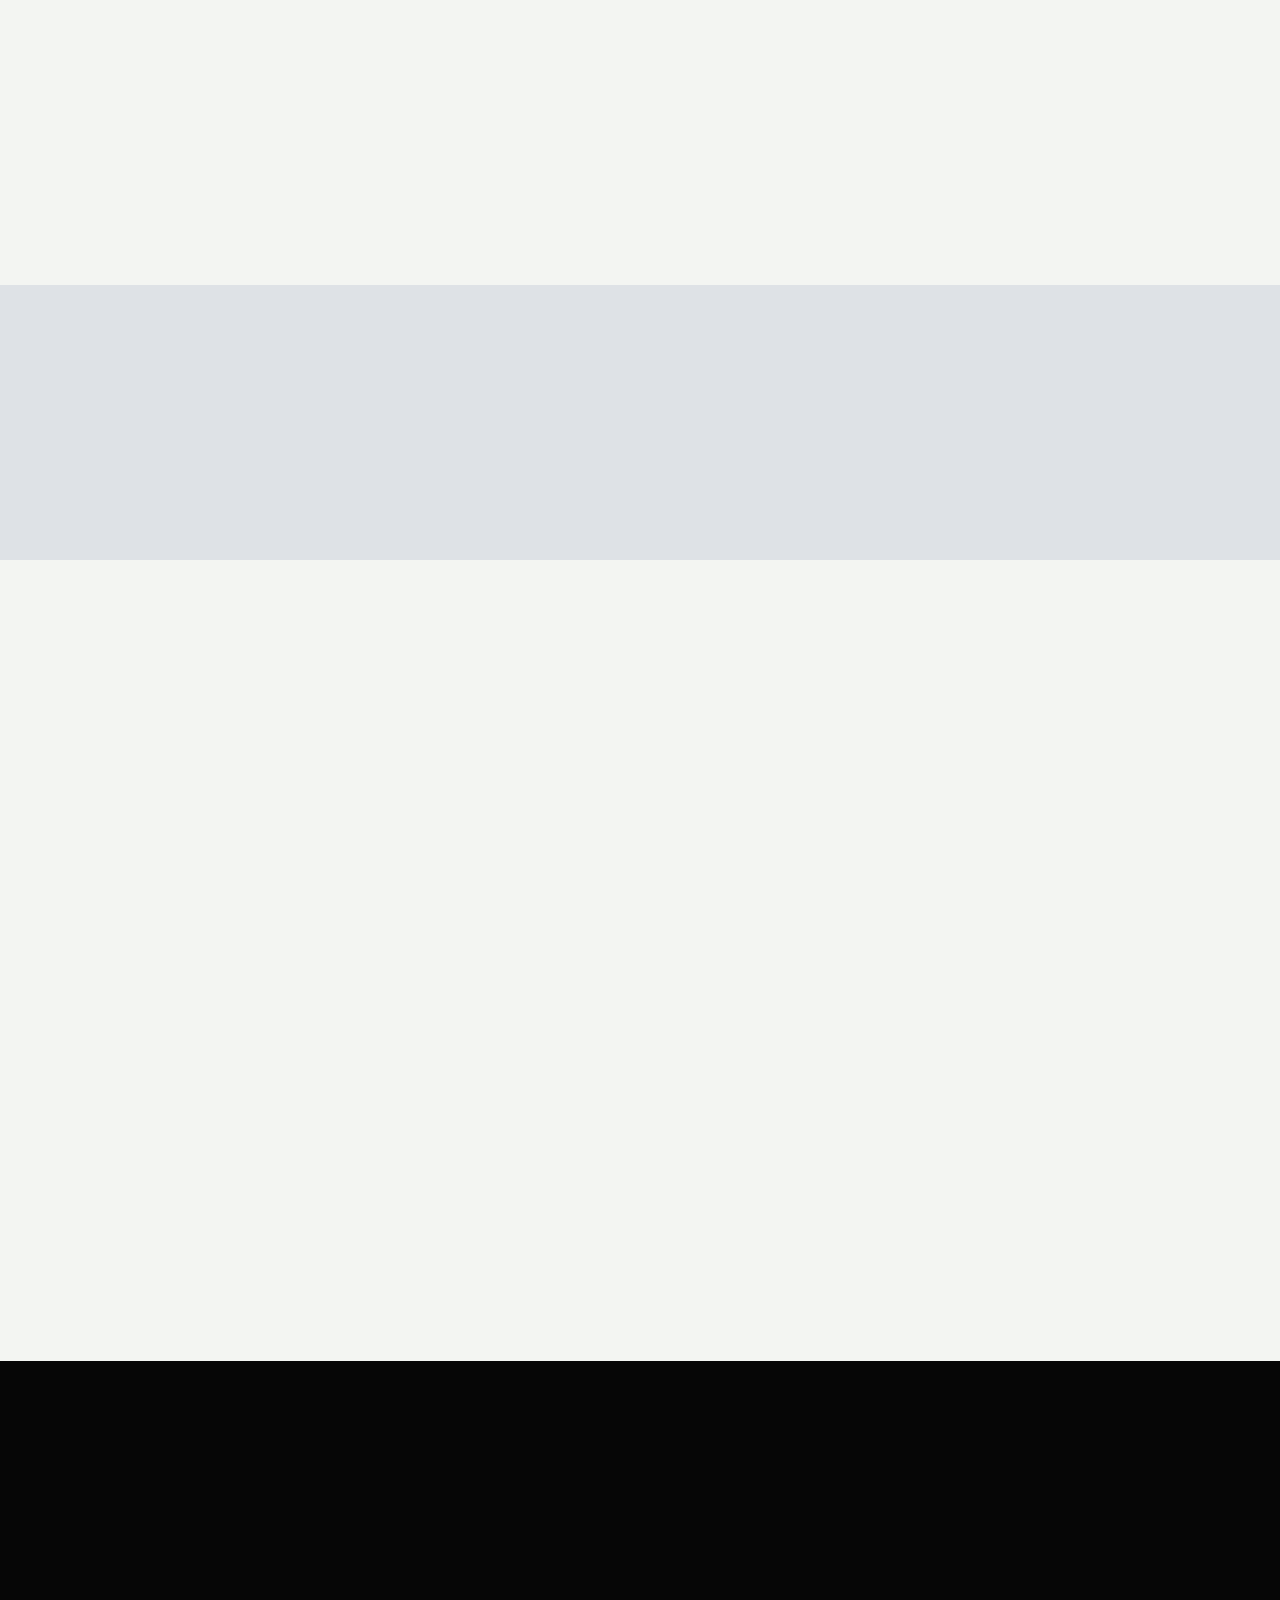
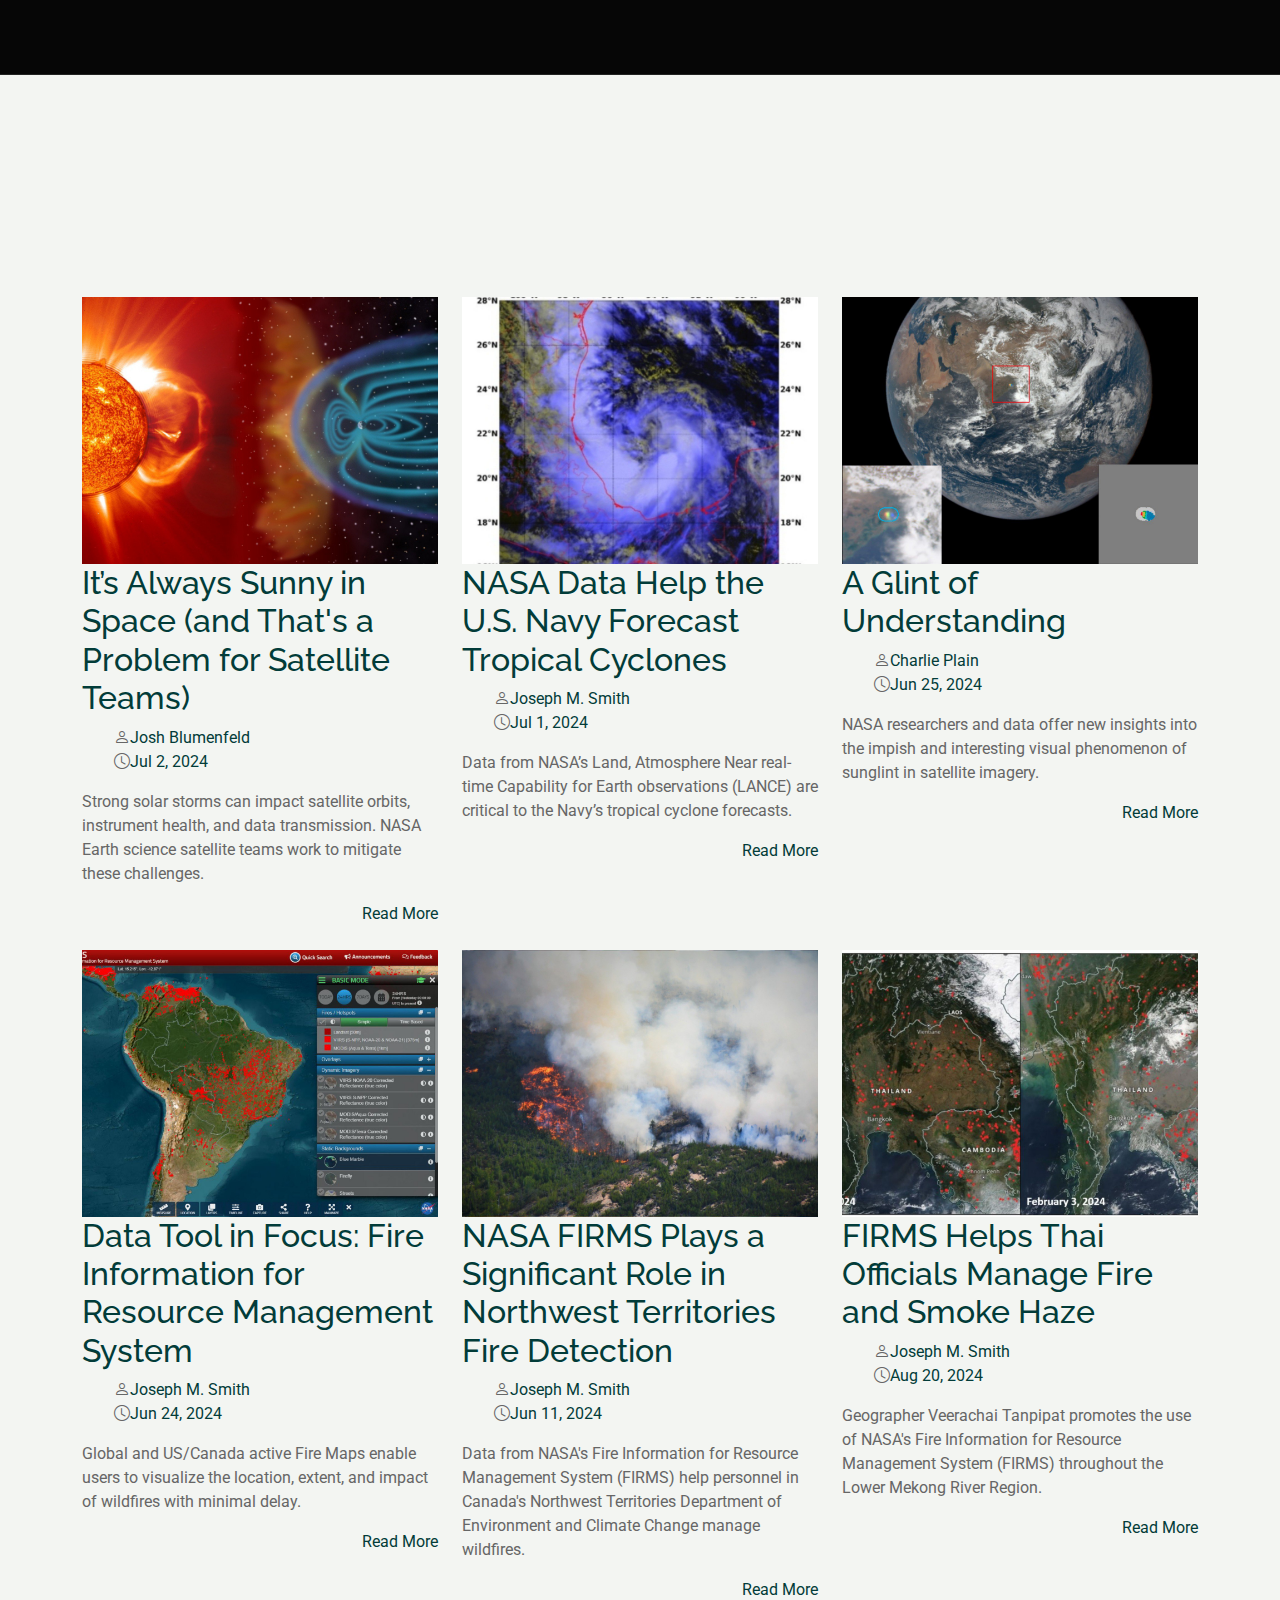
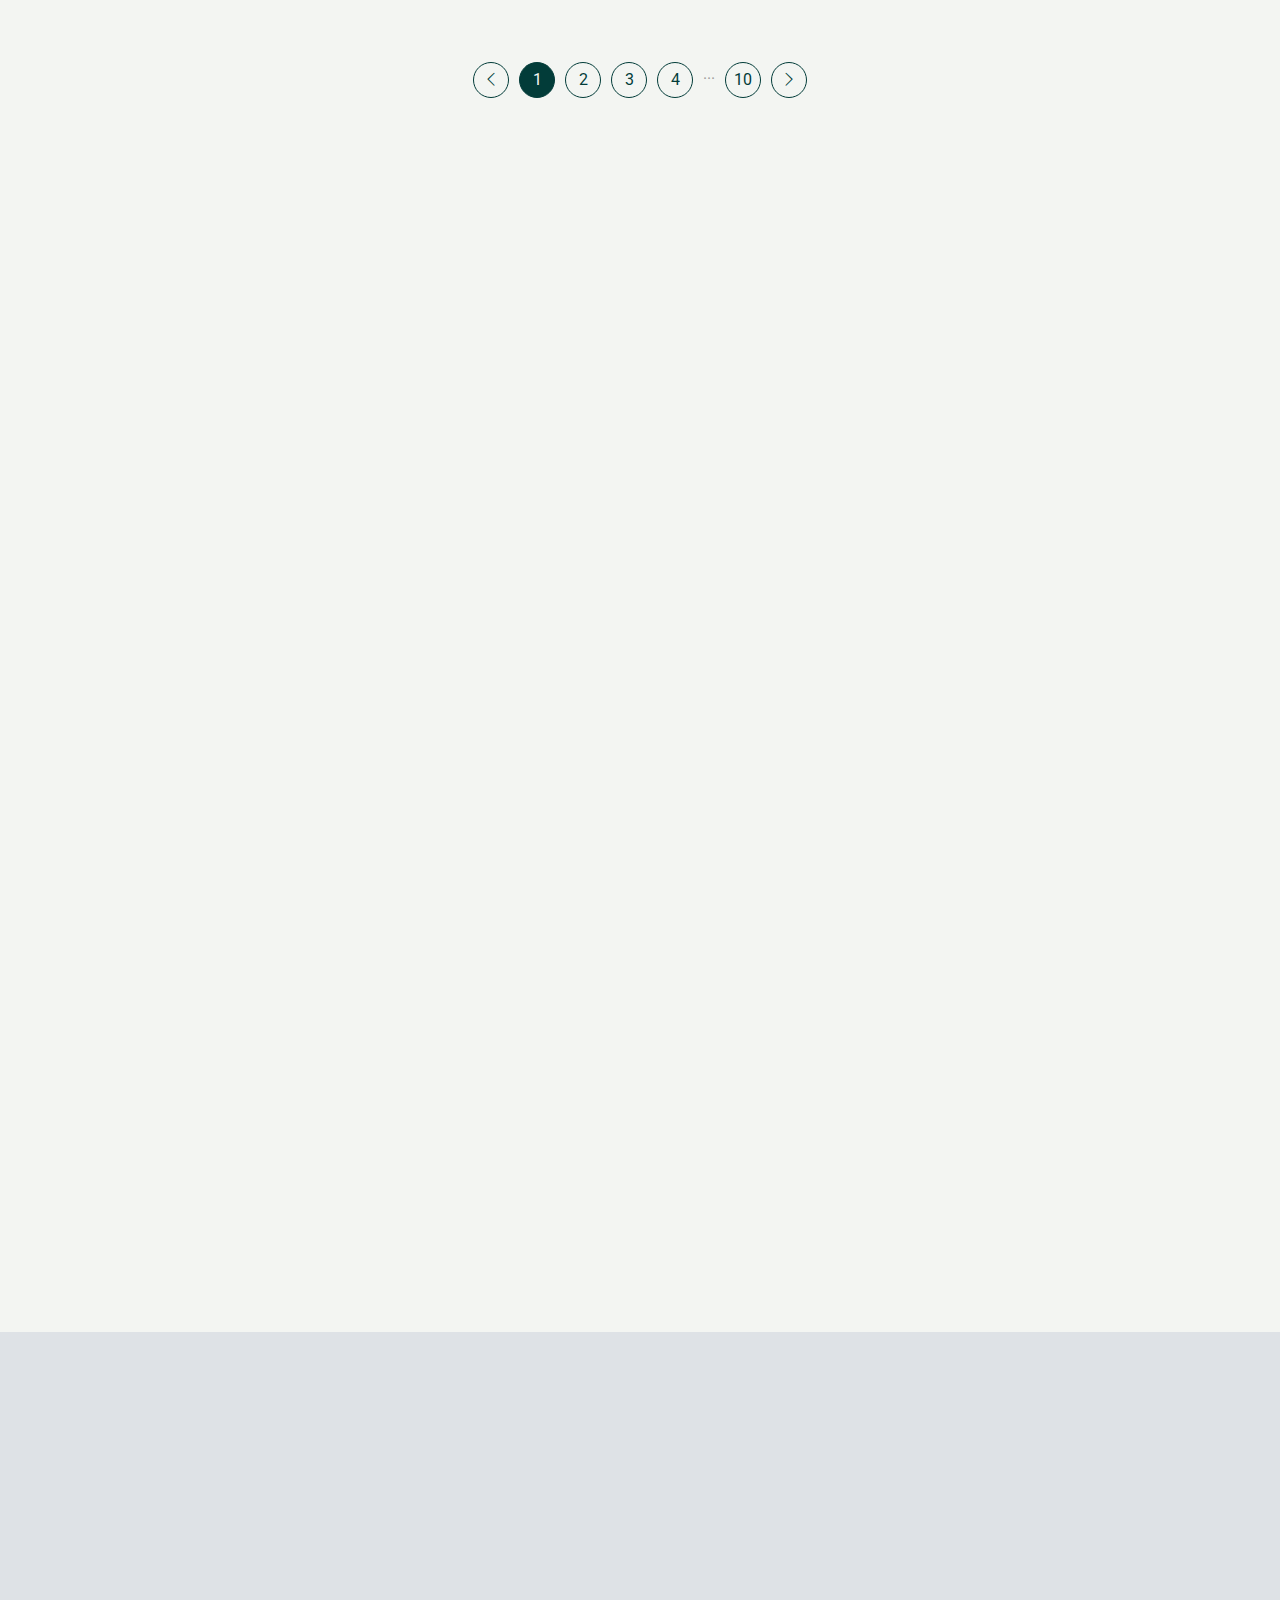
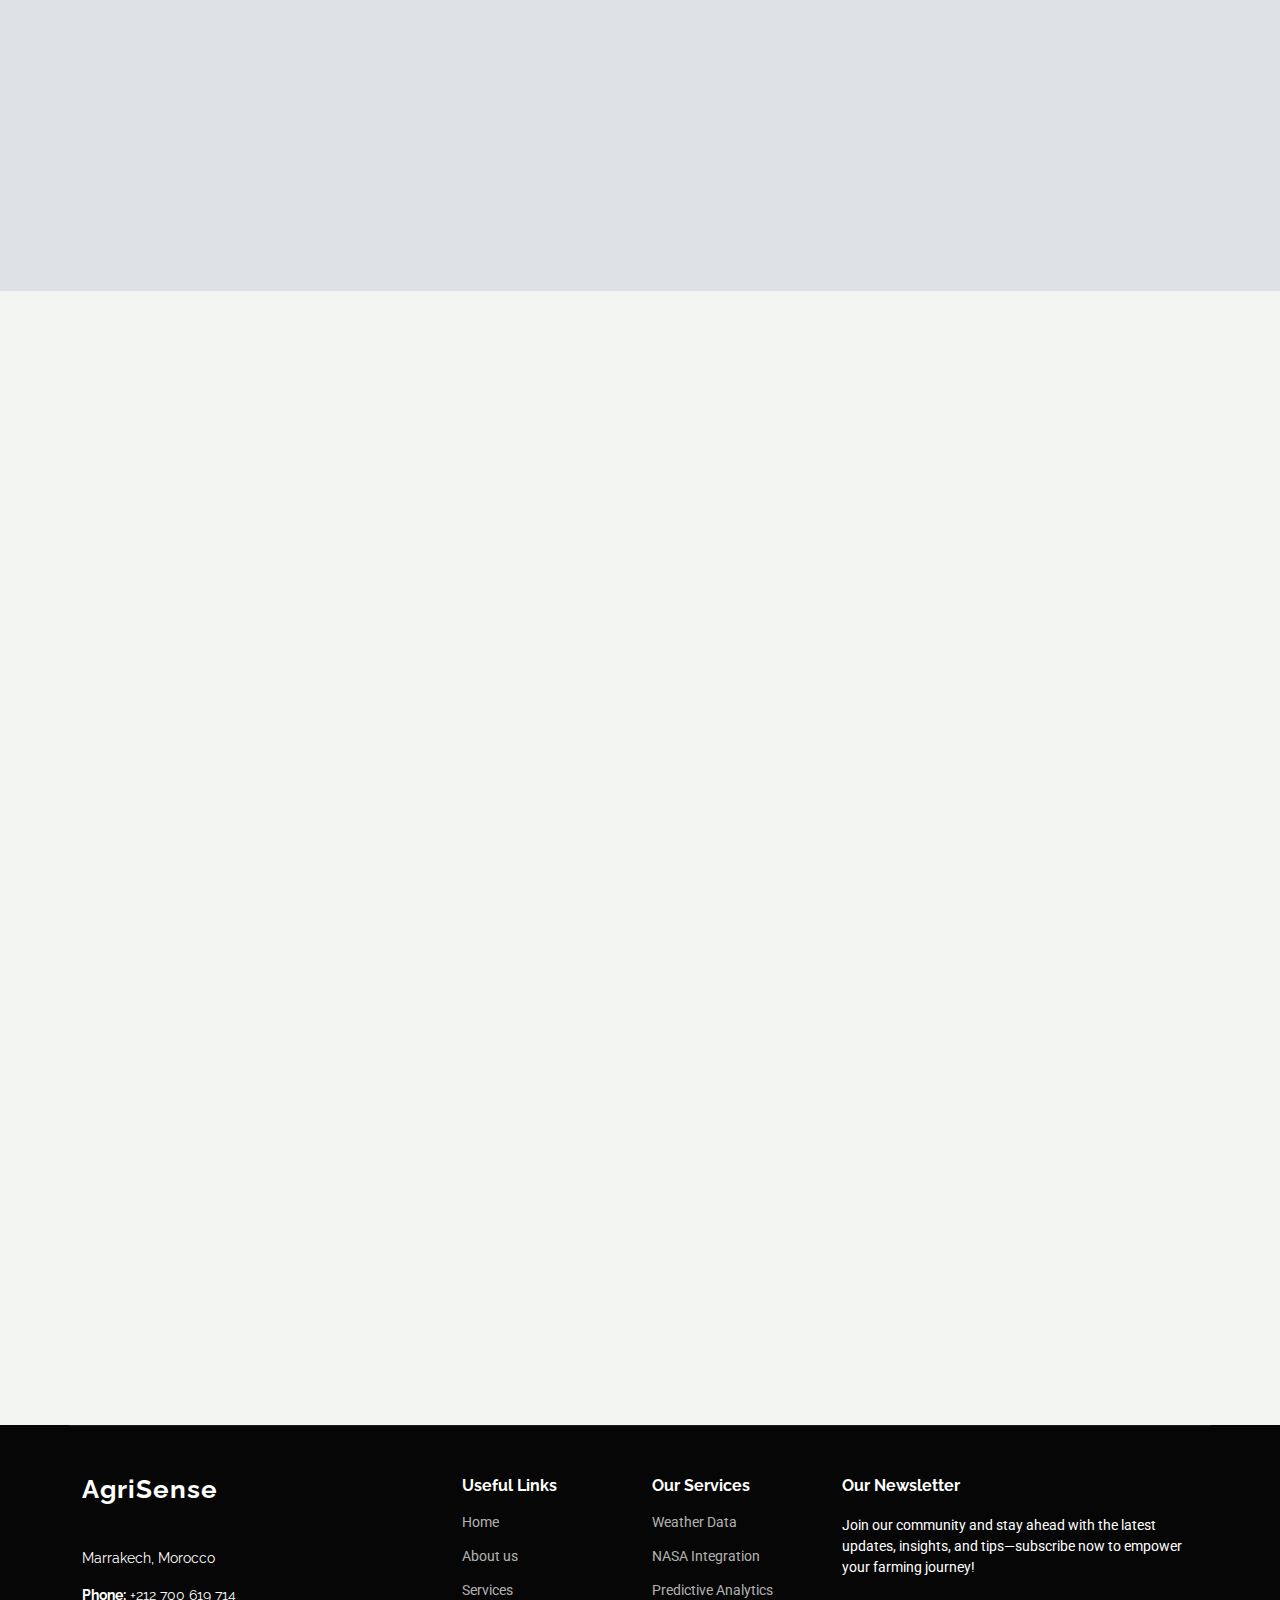
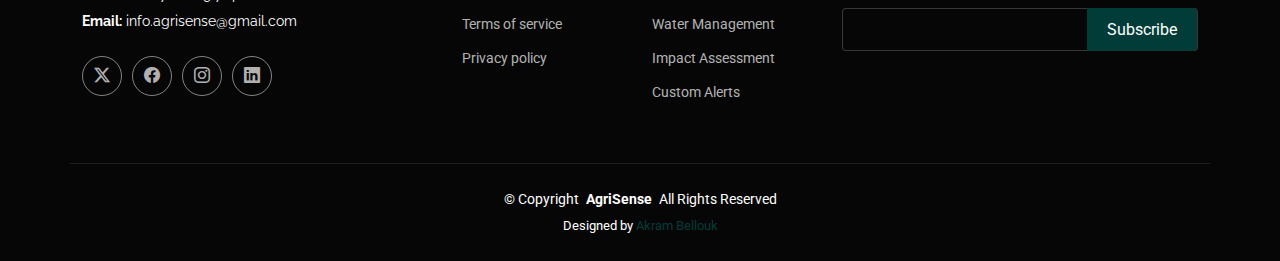
==== commit 4f5fd8de: "index.html" ====
--- a/index.html
+++ b/index.html
@@ -745,13 +745,11 @@
               <img src="assets/img/team/team-2.jpg" class="img-fluid" alt="">
               <div class="member-info">
                 <div class="member-info-content">
-                  <h4>Sarah Jhonson</h4>
-                  <span>Product Manager</span>
+                  <h4>Tachfin Azouhri</h4>
+                  <span>Spftware developer</span>
                   <div class="social">
-                    <a href=""><i class="bi bi-twitter-x"></i></a>
-                    <a href=""><i class="bi bi-facebook"></i></a>
-                    <a href=""><i class="bi bi-instagram"></i></a>
-                    <a href=""><i class="bi bi-linkedin"></i></a>
+                  <a href="https://www.instagram.com/tachfin_az?igsh=MTVxOGszcXBnZG5zNA=="><i class="bi bi-instagram"></i></a>
+                    <a href="https://linkedin.com/in/tachfin-azouhri"><i class="bi bi-linkedin"></i></a>
                   </div>
                 </div>
               </div>
@@ -1061,4 +1059,4 @@
 
 </body>
 
-</html>+</html>
